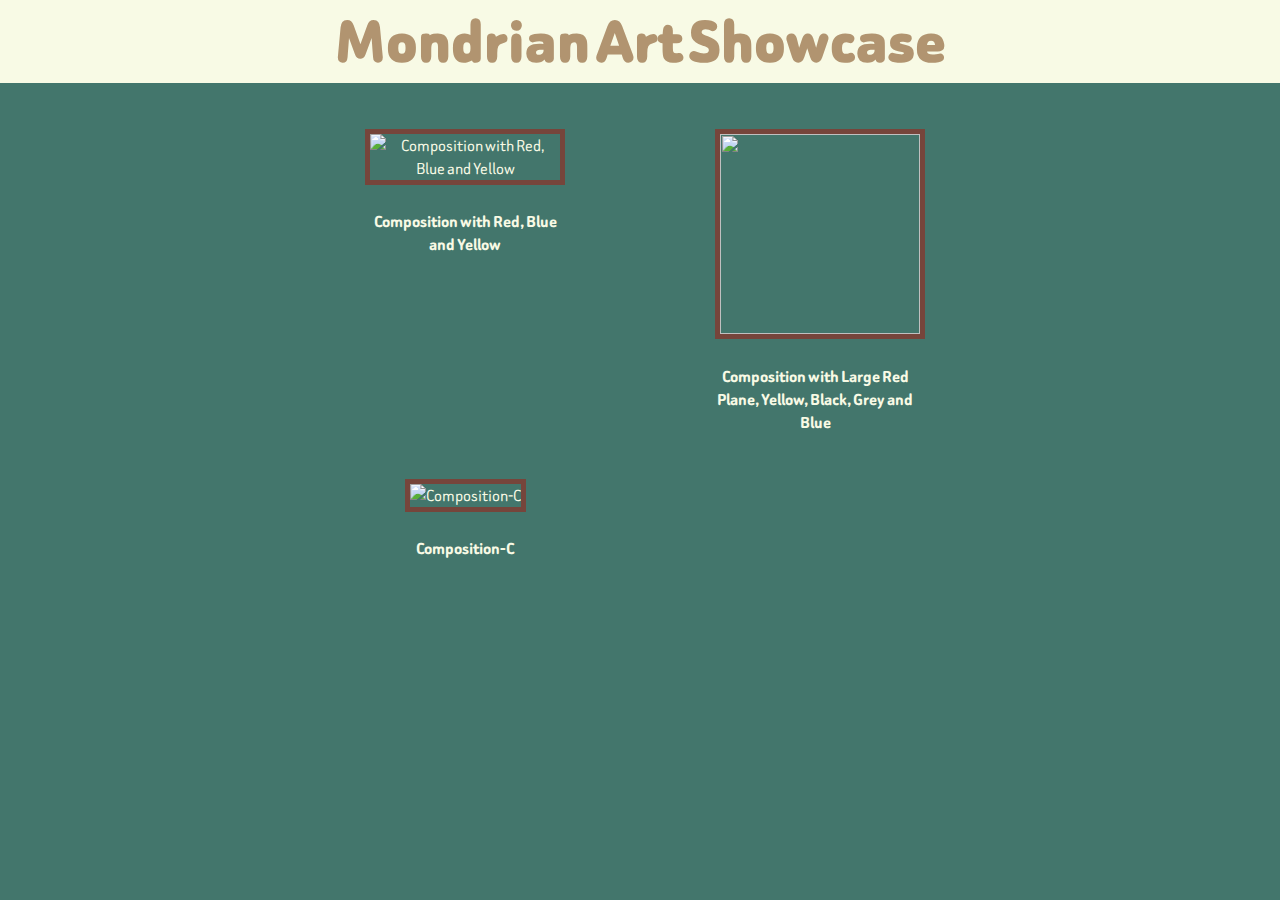
==== index.html @ a239c7d5 "Add files via upload" ====
<!DOCTYPE html>
<html lang="en">
<head>
    <meta charset="UTF-8">
    <meta name="viewport" content="width=device-width, initial-scale=1.0">
    <title>Showcase</title>
    <link rel="stylesheet" href="style.css" />
</head>
<body>
    <div id="main">
        <h1 id="header">Mondrian Art Showcase</h1>
        <div class="grid-container">
            <a href="./Art/Composition-RBY.html">
                <div class="description">
                    <img class="art" src="./Images/Composition-RBY.png" alt="Composition with Red, Blue and Yellow">
                    <h4>Composition with Red, Blue and Yellow</h4>
                </div>
            </a>
            <a href="./Art/Composition-LRPYBGB.html">
                <div class="description">
                    <img class="art" src="./Images/Composition-LRPYBGB.webp">
                    <h4>Composition with Large Red Plane, Yellow, Black, Grey and Blue</h4>
                </div>
            </a>
            <a href="./Art/Composition-C.html">
                <div class="description">
                    <img class="art" src="./Images/Composition-C.jpg" alt="Composition-C">
                    <h4>Composition-C</h4>
                </div>
            </a>
        </div>
    </div>
</body>
</html>
---- style.css ----
/* Beiruti font import */
@import url('https://fonts.googleapis.com/css2?family=Beiruti:wght@200..900&family=Bungee+Spice&display=swap');

:root {
    --first-color: #43766C;
    --second-color: #F8FAE5; 
    --third-color: #B19470;
    --fourth-color: #76453B;
}

body {
    margin: 0;
    padding: 0;
    font-family: "Beiruti", sans-serif;
    background-color: var(--first-color);
    color: var(--third-color);
    /* color: white; */
}
#main {
    display: flex;
    flex-direction: column;
}
#header {
    text-align: center;
    font-size: 52pt;
    font-weight: 900;
    background-color: var(--second-color);
    margin-top: 0;
}
.grid-container {
    align-self: center;
    justify-content: space-around;
    display: grid;
    grid-template: 200px 200px / 200px 200px;
    grid-auto-rows: 200px;
    gap: 150px;
}
.art {
    width: 200px;
    height: 200px;
    border: 5px solid var(--fourth-color);
}
.description {
    text-align: center;
    color: var(--second-color);
    font-size: 14pt;
}
a {
    text-decoration: none;
}
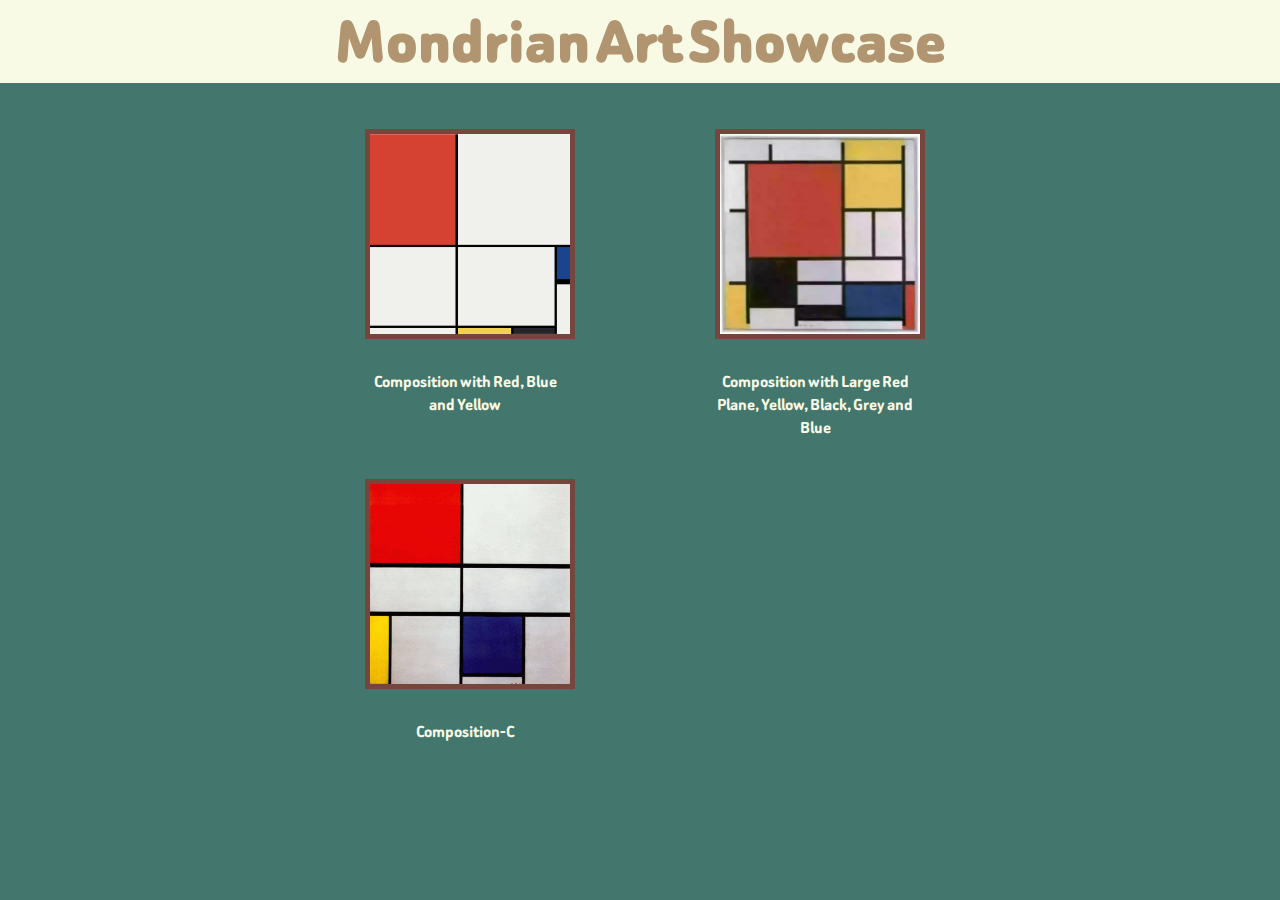
==== commit 1bd5b6bc: "Update index.html" ====
--- a/index.html
+++ b/index.html
@@ -18,7 +18,7 @@
             </a>
             <a href="./Art/Composition-LRPYBGB.html">
                 <div class="description">
-                    <img class="art" src="./Images/Composition-LRPYBGB.webp">
+                    <img class="art" src="./Images/Composition-LRPYBGB.webp" alt="Composition with Large Red Plane, Yellow, Black, Grey and Blue">
                     <h4>Composition with Large Red Plane, Yellow, Black, Grey and Blue</h4>
                 </div>
             </a>
